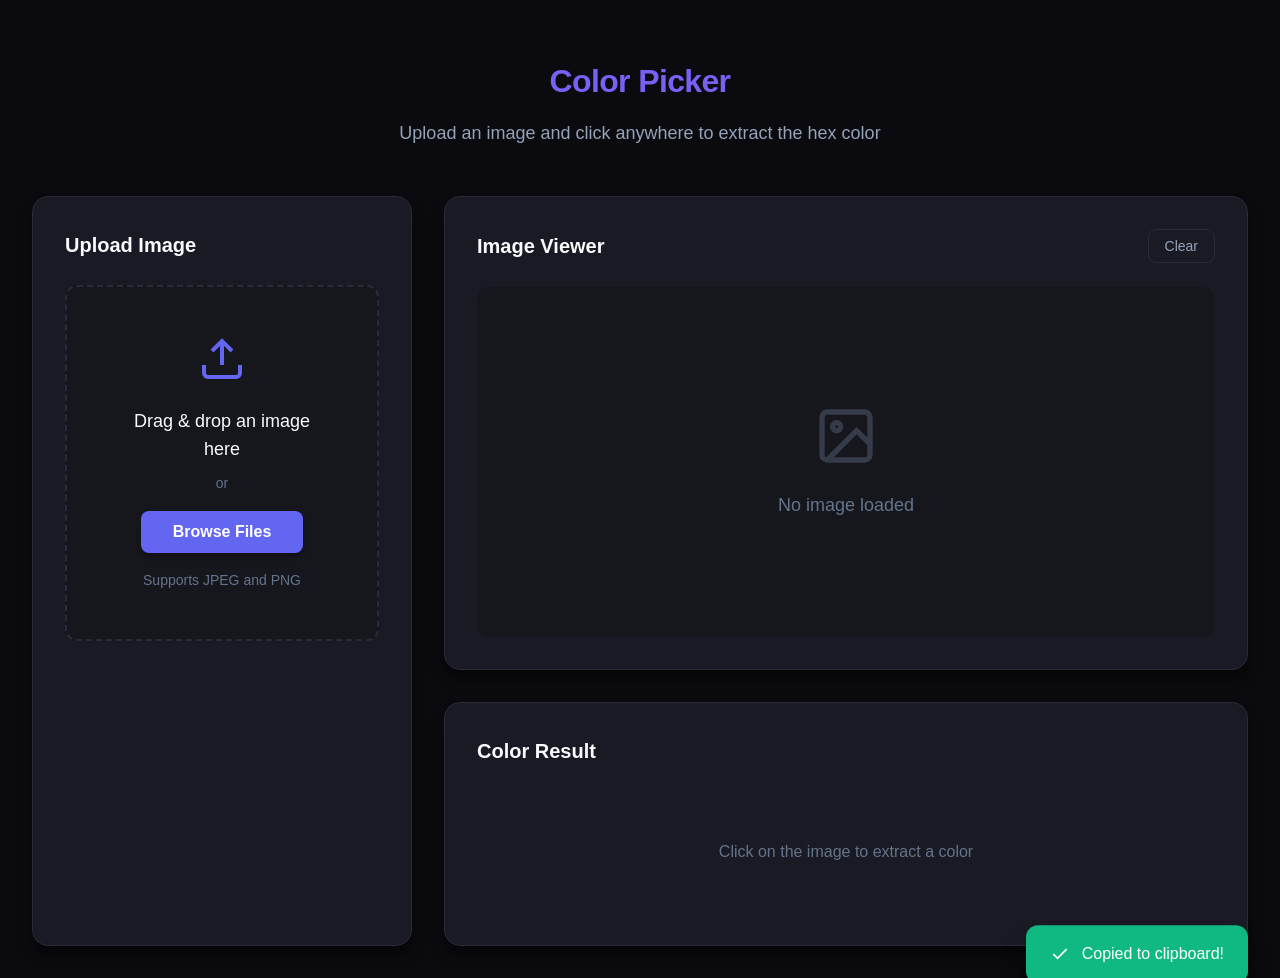
==== index.html @ 1300692f "Add professional color picker web application Implement a production-quality single-page color picke" ====
<!DOCTYPE html>
<html lang="en">
<head>
    <meta charset="UTF-8">
    <meta name="viewport" content="width=device-width, initial-scale=1.0">
    <title>Color Picker - Extract Colors from Images</title>
    <link rel="stylesheet" href="styles.css">
</head>
<body>
    <div class="container">
        <!-- Header -->
        <header class="header">
            <h1 class="title">Color Picker</h1>
            <p class="subtitle">Upload an image and click anywhere to extract the hex color</p>
        </header>

        <!-- Main Content Grid -->
        <main class="main-grid">
            <!-- Upload Card -->
            <section class="card upload-card">
                <h2 class="card-title">Upload Image</h2>
                <div class="upload-area" id="uploadArea">
                    <svg class="upload-icon" xmlns="http://www.w3.org/2000/svg" viewBox="0 0 24 24" fill="none" stroke="currentColor" stroke-width="2">
                        <path d="M21 15v4a2 2 0 0 1-2 2H5a2 2 0 0 1-2-2v-4"></path>
                        <polyline points="17 8 12 3 7 8"></polyline>
                        <line x1="12" y1="3" x2="12" y2="15"></line>
                    </svg>
                    <p class="upload-text">Drag & drop an image here</p>
                    <p class="upload-subtext">or</p>
                    <button class="upload-button" id="uploadButton">Browse Files</button>
                    <p class="upload-hint">Supports JPEG and PNG</p>
                    <input type="file" id="fileInput" accept="image/jpeg,image/png" hidden>
                </div>
            </section>

            <!-- Image Viewer Card -->
            <section class="card viewer-card" id="viewerCard">
                <div class="card-header">
                    <h2 class="card-title">Image Viewer</h2>
                    <button class="clear-button" id="clearButton">Clear</button>
                </div>
                <div class="viewer-container" id="viewerContainer">
                    <div class="viewer-placeholder">
                        <svg class="placeholder-icon" xmlns="http://www.w3.org/2000/svg" viewBox="0 0 24 24" fill="none" stroke="currentColor" stroke-width="2">
                            <rect x="3" y="3" width="18" height="18" rx="2" ry="2"></rect>
                            <circle cx="8.5" cy="8.5" r="1.5"></circle>
                            <polyline points="21 15 16 10 5 21"></polyline>
                        </svg>
                        <p>No image loaded</p>
                    </div>
                    <canvas id="imageCanvas"></canvas>
                </div>
                <p class="viewer-hint" id="viewerHint">Click anywhere on the image to pick a color</p>
            </section>

            <!-- Results Card -->
            <section class="card results-card" id="resultsCard">
                <h2 class="card-title">Color Result</h2>
                <div class="results-content">
                    <div class="color-preview" id="colorPreview">
                        <div class="color-swatch" id="colorSwatch"></div>
                    </div>
                    <div class="color-info">
                        <label class="color-label">Hex Code</label>
                        <div class="hex-display-group">
                            <input type="text" class="hex-input" id="hexInput" readonly value="#000000">
                            <button class="copy-button" id="copyButton" title="Copy to clipboard">
                                <svg class="copy-icon" xmlns="http://www.w3.org/2000/svg" viewBox="0 0 24 24" fill="none" stroke="currentColor" stroke-width="2">
                                    <rect x="9" y="9" width="13" height="13" rx="2" ry="2"></rect>
                                    <path d="M5 15H4a2 2 0 0 1-2-2V4a2 2 0 0 1 2-2h9a2 2 0 0 1 2 2v1"></path>
                                </svg>
                            </button>
                        </div>
                        <div class="rgb-display" id="rgbDisplay">
                            <span class="rgb-label">RGB:</span>
                            <span class="rgb-value" id="rgbValue">0, 0, 0</span>
                        </div>
                    </div>
                </div>
                <div class="results-placeholder" id="resultsPlaceholder">
                    <p>Click on the image to extract a color</p>
                </div>
            </section>
        </main>

        <!-- Toast Notification -->
        <div class="toast" id="toast">
            <svg class="toast-icon" xmlns="http://www.w3.org/2000/svg" viewBox="0 0 24 24" fill="none" stroke="currentColor" stroke-width="2">
                <polyline points="20 6 9 17 4 12"></polyline>
            </svg>
            <span class="toast-message">Copied to clipboard!</span>
        </div>
    </div>

    <script src="script.js"></script>
</body>
</html>
---- styles.css ----
/* ============================================
   CSS Variables & Reset
   ============================================ */
:root {
    /* Color Palette - Dark Theme */
    --color-background: #0a0a0f;
    --color-surface: #16161d;
    --color-surface-hover: #1e1e28;
    --color-card: #1a1a24;
    --color-card-border: #2a2a38;
    --color-primary: #6366f1;
    --color-primary-hover: #4f46e5;
    --color-accent: #8b5cf6;
    --color-success: #10b981;
    --color-text-primary: #f8fafc;
    --color-text-secondary: #94a3b8;
    --color-text-muted: #64748b;

    /* Spacing */
    --spacing-xs: 0.5rem;
    --spacing-sm: 0.75rem;
    --spacing-md: 1rem;
    --spacing-lg: 1.5rem;
    --spacing-xl: 2rem;
    --spacing-2xl: 3rem;

    /* Border Radius */
    --radius-sm: 0.375rem;
    --radius-md: 0.5rem;
    --radius-lg: 0.75rem;
    --radius-xl: 1rem;

    /* Typography */
    --font-family: -apple-system, BlinkMacSystemFont, 'Segoe UI', 'Inter', 'Roboto', 'Helvetica Neue', Arial, sans-serif;
    --font-size-sm: 0.875rem;
    --font-size-base: 1rem;
    --font-size-lg: 1.125rem;
    --font-size-xl: 1.25rem;
    --font-size-2xl: 1.5rem;
    --font-size-3xl: 2rem;

    /* Shadows */
    --shadow-sm: 0 1px 2px 0 rgba(0, 0, 0, 0.3);
    --shadow-md: 0 4px 6px -1px rgba(0, 0, 0, 0.4);
    --shadow-lg: 0 10px 15px -3px rgba(0, 0, 0, 0.5);
    --shadow-xl: 0 20px 25px -5px rgba(0, 0, 0, 0.6);

    /* Transitions */
    --transition-fast: 150ms ease;
    --transition-base: 250ms ease;
    --transition-slow: 350ms ease;
}

* {
    margin: 0;
    padding: 0;
    box-sizing: border-box;
}

body {
    font-family: var(--font-family);
    background: var(--color-background);
    color: var(--color-text-primary);
    line-height: 1.6;
    min-height: 100vh;
    -webkit-font-smoothing: antialiased;
    -moz-osx-font-smoothing: grayscale;
}

/* ============================================
   Container & Layout
   ============================================ */
.container {
    max-width: 1400px;
    margin: 0 auto;
    padding: var(--spacing-xl);
}

.header {
    text-align: center;
    margin-bottom: var(--spacing-2xl);
    padding-top: var(--spacing-lg);
}

.title {
    font-size: var(--font-size-3xl);
    font-weight: 700;
    background: linear-gradient(135deg, var(--color-primary) 0%, var(--color-accent) 100%);
    -webkit-background-clip: text;
    -webkit-text-fill-color: transparent;
    background-clip: text;
    margin-bottom: var(--spacing-sm);
    letter-spacing: -0.02em;
}

.subtitle {
    font-size: var(--font-size-lg);
    color: var(--color-text-secondary);
    font-weight: 400;
}

.main-grid {
    display: grid;
    grid-template-columns: 1fr;
    gap: var(--spacing-xl);
}

@media (min-width: 1024px) {
    .main-grid {
        grid-template-columns: 380px 1fr;
        grid-template-rows: auto 1fr;
    }

    .upload-card {
        grid-column: 1;
        grid-row: 1 / 3;
    }

    .viewer-card {
        grid-column: 2;
        grid-row: 1;
    }

    .results-card {
        grid-column: 2;
        grid-row: 2;
    }
}

/* ============================================
   Card Component
   ============================================ */
.card {
    background: var(--color-card);
    border: 1px solid var(--color-card-border);
    border-radius: var(--radius-xl);
    padding: var(--spacing-xl);
    box-shadow: var(--shadow-lg);
    transition: border-color var(--transition-base);
}

.card:hover {
    border-color: rgba(99, 102, 241, 0.3);
}

.card-title {
    font-size: var(--font-size-xl);
    font-weight: 600;
    margin-bottom: var(--spacing-lg);
    color: var(--color-text-primary);
}

.card-header {
    display: flex;
    justify-content: space-between;
    align-items: center;
    margin-bottom: var(--spacing-lg);
}

.card-header .card-title {
    margin-bottom: 0;
}

/* ============================================
   Upload Card
   ============================================ */
.upload-area {
    border: 2px dashed var(--color-card-border);
    border-radius: var(--radius-lg);
    padding: var(--spacing-2xl);
    text-align: center;
    transition: all var(--transition-base);
    cursor: pointer;
    background: var(--color-surface);
}

.upload-area:hover {
    border-color: var(--color-primary);
    background: var(--color-surface-hover);
}

.upload-area.drag-over {
    border-color: var(--color-primary);
    background: rgba(99, 102, 241, 0.1);
    transform: scale(1.02);
}

.upload-icon {
    width: 48px;
    height: 48px;
    margin: 0 auto var(--spacing-md);
    color: var(--color-primary);
}

.upload-text {
    font-size: var(--font-size-lg);
    color: var(--color-text-primary);
    margin-bottom: var(--spacing-xs);
    font-weight: 500;
}

.upload-subtext {
    font-size: var(--font-size-sm);
    color: var(--color-text-muted);
    margin-bottom: var(--spacing-md);
}

.upload-button {
    background: var(--color-primary);
    color: white;
    border: none;
    border-radius: var(--radius-md);
    padding: var(--spacing-sm) var(--spacing-xl);
    font-size: var(--font-size-base);
    font-weight: 600;
    cursor: pointer;
    transition: all var(--transition-fast);
    font-family: var(--font-family);
    box-shadow: var(--shadow-md);
}

.upload-button:hover {
    background: var(--color-primary-hover);
    transform: translateY(-1px);
    box-shadow: var(--shadow-lg);
}

.upload-button:active {
    transform: translateY(0);
}

.upload-hint {
    font-size: var(--font-size-sm);
    color: var(--color-text-muted);
    margin-top: var(--spacing-md);
}

/* ============================================
   Viewer Card
   ============================================ */
.viewer-card {
    min-height: 400px;
}

.viewer-container {
    position: relative;
    background: var(--color-surface);
    border-radius: var(--radius-lg);
    overflow: hidden;
    min-height: 350px;
    display: flex;
    align-items: center;
    justify-content: center;
}

.viewer-placeholder {
    text-align: center;
    color: var(--color-text-muted);
}

.placeholder-icon {
    width: 64px;
    height: 64px;
    margin: 0 auto var(--spacing-md);
    opacity: 0.4;
}

.viewer-placeholder p {
    font-size: var(--font-size-lg);
}

#imageCanvas {
    display: none;
    max-width: 100%;
    max-height: 600px;
    cursor: crosshair;
    image-rendering: crisp-edges;
}

#imageCanvas.active {
    display: block;
}

.viewer-hint {
    margin-top: var(--spacing-md);
    font-size: var(--font-size-sm);
    color: var(--color-text-secondary);
    text-align: center;
    display: none;
}

.viewer-hint.active {
    display: block;
}

.clear-button {
    background: transparent;
    color: var(--color-text-secondary);
    border: 1px solid var(--color-card-border);
    border-radius: var(--radius-md);
    padding: var(--spacing-xs) var(--spacing-md);
    font-size: var(--font-size-sm);
    font-weight: 500;
    cursor: pointer;
    transition: all var(--transition-fast);
    font-family: var(--font-family);
}

.clear-button:hover {
    background: var(--color-surface-hover);
    border-color: var(--color-primary);
    color: var(--color-primary);
}

/* ============================================
   Results Card
   ============================================ */
.results-content {
    display: none;
}

.results-content.active {
    display: flex;
    gap: var(--spacing-xl);
    align-items: center;
}

.results-placeholder {
    text-align: center;
    padding: var(--spacing-2xl);
    color: var(--color-text-muted);
}

.results-placeholder.hidden {
    display: none;
}

.color-preview {
    flex-shrink: 0;
}

.color-swatch {
    width: 120px;
    height: 120px;
    border-radius: var(--radius-lg);
    border: 2px solid var(--color-card-border);
    box-shadow: var(--shadow-md);
    transition: transform var(--transition-base);
}

.color-swatch:hover {
    transform: scale(1.05);
}

.color-info {
    flex: 1;
}

.color-label {
    display: block;
    font-size: var(--font-size-sm);
    color: var(--color-text-secondary);
    margin-bottom: var(--spacing-xs);
    font-weight: 500;
    text-transform: uppercase;
    letter-spacing: 0.05em;
}

.hex-display-group {
    display: flex;
    gap: var(--spacing-sm);
    margin-bottom: var(--spacing-md);
}

.hex-input {
    flex: 1;
    background: var(--color-surface);
    border: 1px solid var(--color-card-border);
    border-radius: var(--radius-md);
    padding: var(--spacing-md);
    font-size: var(--font-size-xl);
    color: var(--color-text-primary);
    font-family: 'Monaco', 'Courier New', monospace;
    font-weight: 600;
    transition: all var(--transition-fast);
}

.hex-input:focus {
    outline: none;
    border-color: var(--color-primary);
    box-shadow: 0 0 0 3px rgba(99, 102, 241, 0.1);
}

.copy-button {
    background: var(--color-primary);
    border: none;
    border-radius: var(--radius-md);
    width: 48px;
    height: 48px;
    display: flex;
    align-items: center;
    justify-content: center;
    cursor: pointer;
    transition: all var(--transition-fast);
    box-shadow: var(--shadow-md);
}

.copy-button:hover {
    background: var(--color-primary-hover);
    transform: translateY(-1px);
    box-shadow: var(--shadow-lg);
}

.copy-button:active {
    transform: translateY(0);
}

.copy-icon {
    width: 20px;
    height: 20px;
    color: white;
}

.rgb-display {
    background: var(--color-surface);
    padding: var(--spacing-md);
    border-radius: var(--radius-md);
    border: 1px solid var(--color-card-border);
}

.rgb-label {
    font-size: var(--font-size-sm);
    color: var(--color-text-secondary);
    font-weight: 600;
    margin-right: var(--spacing-xs);
}

.rgb-value {
    font-size: var(--font-size-base);
    color: var(--color-text-primary);
    font-family: 'Monaco', 'Courier New', monospace;
}

/* ============================================
   Toast Notification
   ============================================ */
.toast {
    position: fixed;
    bottom: var(--spacing-xl);
    right: var(--spacing-xl);
    background: var(--color-success);
    color: white;
    padding: var(--spacing-md) var(--spacing-lg);
    border-radius: var(--radius-lg);
    box-shadow: var(--shadow-xl);
    display: flex;
    align-items: center;
    gap: var(--spacing-sm);
    font-weight: 500;
    transform: translateY(200%);
    transition: transform var(--transition-base);
    z-index: 1000;
}

.toast.show {
    transform: translateY(0);
}

.toast-icon {
    width: 20px;
    height: 20px;
}

/* ============================================
   Responsive Design
   ============================================ */
@media (max-width: 768px) {
    .container {
        padding: var(--spacing-md);
    }

    .header {
        margin-bottom: var(--spacing-xl);
    }

    .title {
        font-size: var(--font-size-2xl);
    }

    .subtitle {
        font-size: var(--font-size-base);
    }

    .results-content.active {
        flex-direction: column;
        text-align: center;
    }

    .color-swatch {
        width: 100px;
        height: 100px;
    }
}

/* ============================================
   Loading State
   ============================================ */
.loading {
    position: relative;
    pointer-events: none;
    opacity: 0.6;
}

.loading::after {
    content: '';
    position: absolute;
    top: 50%;
    left: 50%;
    width: 24px;
    height: 24px;
    margin: -12px 0 0 -12px;
    border: 3px solid var(--color-primary);
    border-top-color: transparent;
    border-radius: 50%;
    animation: spin 0.8s linear infinite;
}

@keyframes spin {
    to {
        transform: rotate(360deg);
    }
}
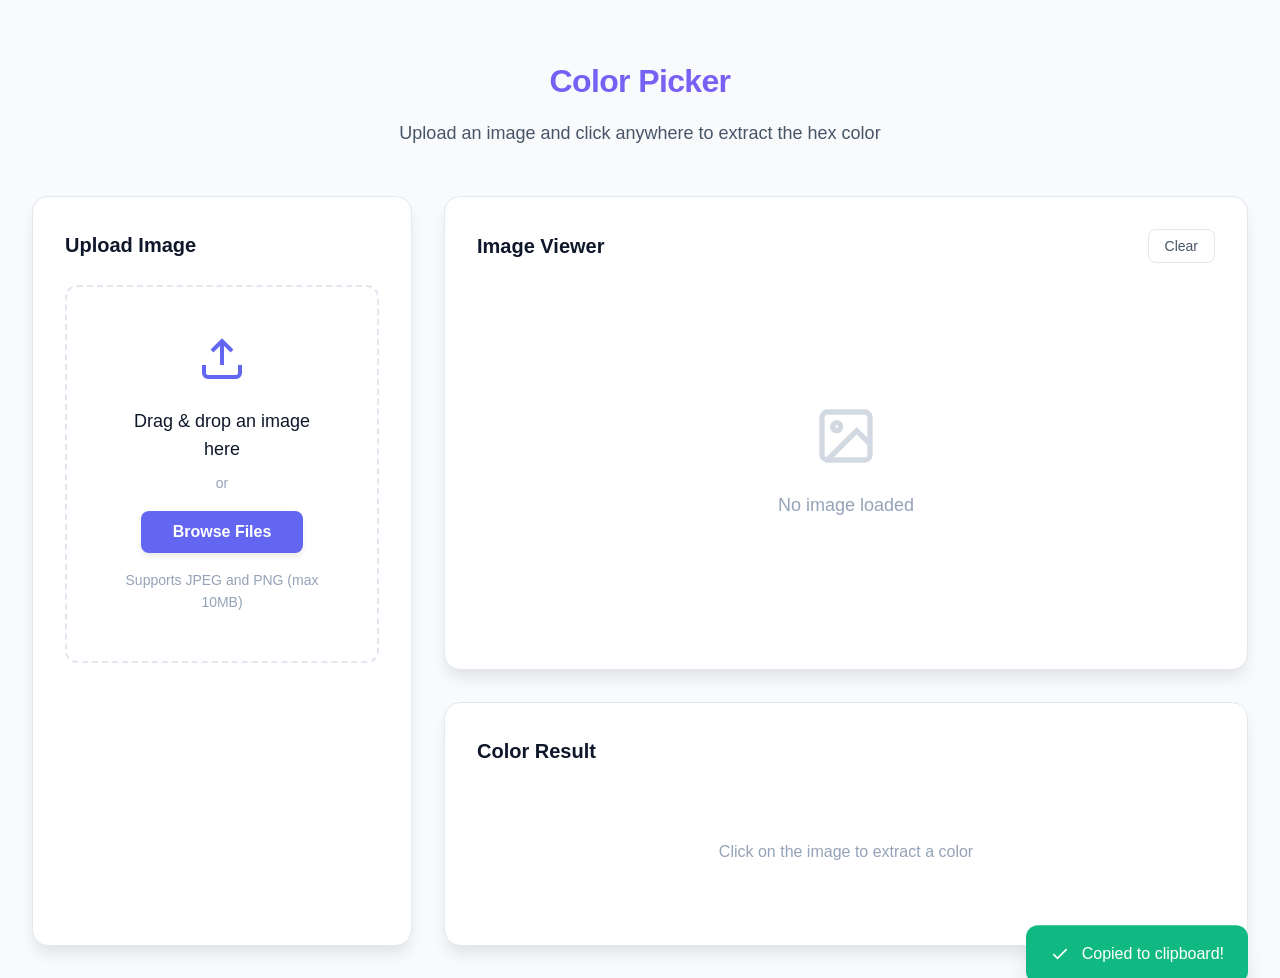
==== commit 1e5751dd: "Fix upload button crash and convert to light theme Fixes: - Add stopPropagation() to upload button t" ====
--- a/index.html
+++ b/index.html
@@ -28,7 +28,7 @@
                     <p class="upload-text">Drag & drop an image here</p>
                     <p class="upload-subtext">or</p>
                     <button class="upload-button" id="uploadButton">Browse Files</button>
-                    <p class="upload-hint">Supports JPEG and PNG</p>
+                    <p class="upload-hint">Supports JPEG and PNG (max 10MB)</p>
                     <input type="file" id="fileInput" accept="image/jpeg,image/png" hidden>
                 </div>
             </section>
--- a/styles.css
+++ b/styles.css
@@ -2,19 +2,19 @@
    CSS Variables & Reset
    ============================================ */
 :root {
-    /* Color Palette - Dark Theme */
-    --color-background: #0a0a0f;
-    --color-surface: #16161d;
-    --color-surface-hover: #1e1e28;
-    --color-card: #1a1a24;
-    --color-card-border: #2a2a38;
+    /* Color Palette - Light Theme */
+    --color-background: #f8fafc;
+    --color-surface: #ffffff;
+    --color-surface-hover: #f1f5f9;
+    --color-card: #ffffff;
+    --color-card-border: #e2e8f0;
     --color-primary: #6366f1;
     --color-primary-hover: #4f46e5;
     --color-accent: #8b5cf6;
     --color-success: #10b981;
-    --color-text-primary: #f8fafc;
-    --color-text-secondary: #94a3b8;
-    --color-text-muted: #64748b;
+    --color-text-primary: #0f172a;
+    --color-text-secondary: #475569;
+    --color-text-muted: #94a3b8;
 
     /* Spacing */
     --spacing-xs: 0.5rem;
@@ -40,10 +40,10 @@
     --font-size-3xl: 2rem;
 
     /* Shadows */
-    --shadow-sm: 0 1px 2px 0 rgba(0, 0, 0, 0.3);
-    --shadow-md: 0 4px 6px -1px rgba(0, 0, 0, 0.4);
-    --shadow-lg: 0 10px 15px -3px rgba(0, 0, 0, 0.5);
-    --shadow-xl: 0 20px 25px -5px rgba(0, 0, 0, 0.6);
+    --shadow-sm: 0 1px 2px 0 rgba(0, 0, 0, 0.05);
+    --shadow-md: 0 4px 6px -1px rgba(0, 0, 0, 0.1);
+    --shadow-lg: 0 10px 15px -3px rgba(0, 0, 0, 0.1);
+    --shadow-xl: 0 20px 25px -5px rgba(0, 0, 0, 0.15);
 
     /* Transitions */
     --transition-fast: 150ms ease;
